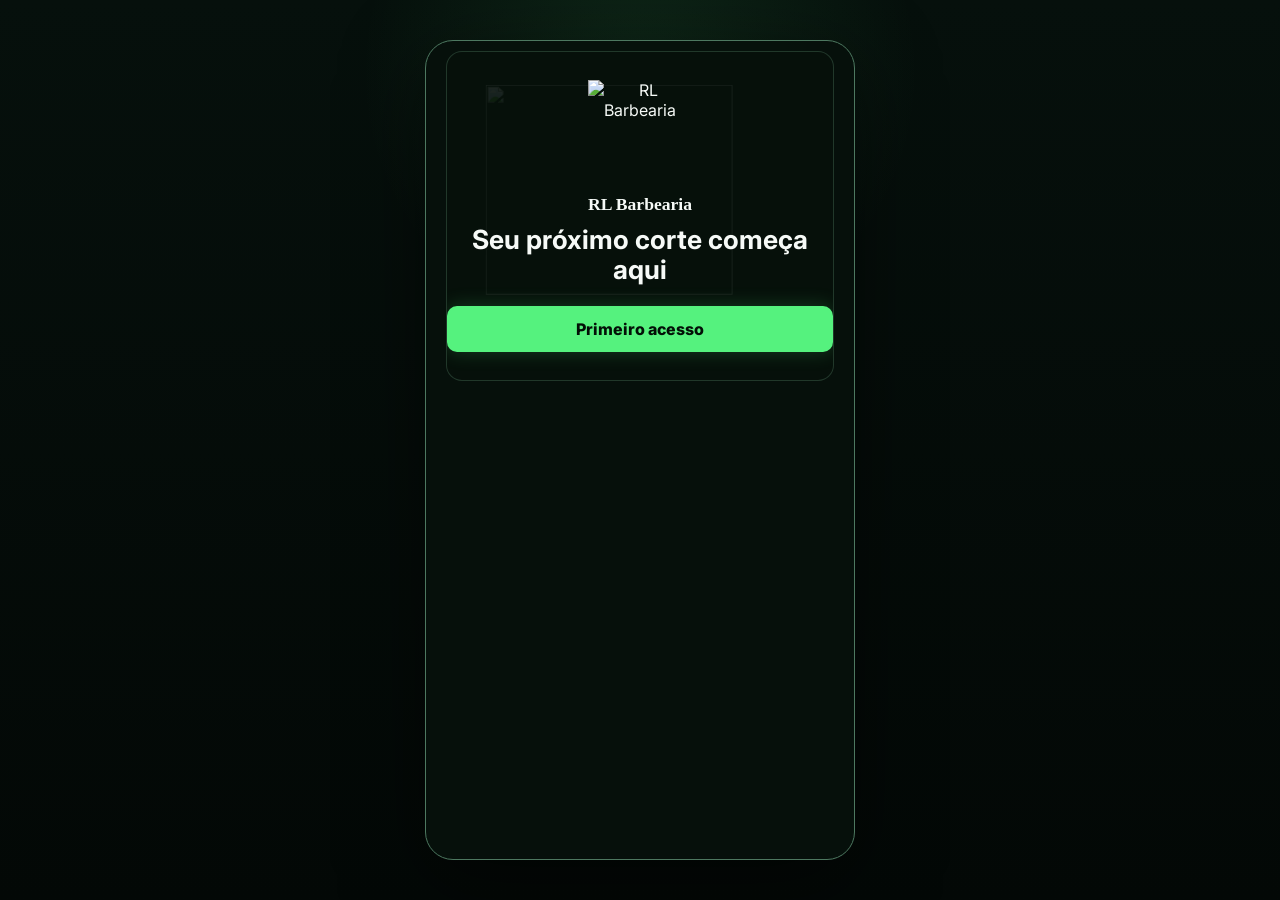
==== admin/index.html @ a2becd66 "Initial RL Barbearia scheduling app" ====
<!doctype html>
<html lang="pt-BR">
  <head>
    <meta charset="UTF-8" />
    <meta name="viewport" content="width=device-width, initial-scale=1.0, viewport-fit=cover" />
    <title>RL Barbearia Admin</title>
    <link rel="preconnect" href="https://fonts.googleapis.com" />
    <link rel="preconnect" href="https://fonts.gstatic.com" crossorigin />
    <link
      href="https://fonts.googleapis.com/css2?family=Inter:wght@400;500;600;700;800&display=swap"
      rel="stylesheet"
    />
    <link rel="stylesheet" href="../styles.css" />
  </head>
  <body>
    <div id="app"></div>
    <script src="../app.js"></script>
  </body>
</html>
---- styles.css ----
:root {
  --bg: #030806;
  --forest: #07110c;
  --panel: #0d1d14;
  --panel-2: #13271b;
  --field: #08130d;
  --line: #4d7860;
  --line-strong: #5f8a70;
  --text: #f6faf7;
  --muted: #b6c4ba;
  --subtle: #8c9a90;
  --neon: #55f27e;
  --neon-2: #39db68;
  --neon-soft: #9dffb5;
  --danger: #ff625c;
  --warning: #ffcc66;
  --info: #64b5f6;
  --shadow: 0 24px 80px rgba(0, 0, 0, 0.5);
  --glow: 0 0 20px rgba(85, 242, 126, 0.2);
}

* {
  box-sizing: border-box;
}

html {
  background: var(--bg);
  color: var(--text);
  font-family: Inter, system-ui, -apple-system, BlinkMacSystemFont, "Segoe UI", sans-serif;
  overflow-x: hidden;
  text-size-adjust: 100%;
  -webkit-text-size-adjust: 100%;
  overscroll-behavior: none;
}

body {
  margin: 0;
  min-height: 100vh;
  min-height: 100dvh;
  overflow-x: hidden;
  padding: env(safe-area-inset-top) env(safe-area-inset-right) env(safe-area-inset-bottom) env(safe-area-inset-left);
}

img,
svg,
video,
canvas {
  display: block;
  max-width: 100%;
}

* {
  min-width: 0;
}

p,
span,
strong,
b,
h1,
h2,
h3,
button,
label,
input,
select {
  overflow-wrap: anywhere;
}

button,
input,
select {
  font: inherit;
}

button {
  border: 0;
  cursor: pointer;
  line-height: 1.2;
  text-align: center;
  transition: background 160ms ease, border-color 160ms ease, box-shadow 160ms ease, transform 160ms ease;
  white-space: normal;
}

button:hover {
  transform: translateY(-1px);
}

button:active {
  transform: translateY(0);
}

button:disabled {
  cursor: not-allowed;
  filter: grayscale(0.35);
  opacity: 0.72;
  transform: none;
}

button:focus-visible,
input:focus-visible,
select:focus-visible {
  outline: 3px solid rgba(157, 255, 181, 0.35);
  outline-offset: 2px;
}

.client-shell {
  align-items: center;
  background:
    radial-gradient(circle at 50% 8%, rgba(85, 242, 126, 0.1), transparent 280px),
    linear-gradient(180deg, #06100c 0, #030806 100%);
  display: flex;
  justify-content: center;
  min-height: 100vh;
  min-height: 100dvh;
  padding: max(16px, env(safe-area-inset-top)) max(16px, env(safe-area-inset-right)) max(16px, env(safe-area-inset-bottom)) max(16px, env(safe-area-inset-left));
}

.phone-frame {
  background: rgba(7, 17, 12, 0.98);
  border: 1px solid var(--line);
  border-radius: 28px;
  box-shadow: var(--shadow);
  display: grid;
  grid-template-rows: auto 1fr auto;
  min-height: min(820px, calc(100vh - 48px));
  min-height: min(820px, calc(100dvh - 48px));
  max-width: 430px;
  overflow: hidden;
  width: 100%;
}

.phone-frame.narrow {
  max-width: 390px;
}

.app-header {
  align-items: center;
  display: grid;
  gap: 10px;
  grid-template-columns: 40px 1fr 42px;
  padding: calc(16px + env(safe-area-inset-top)) 18px 12px;
}

.brand-center {
  align-items: center;
  display: flex;
  gap: 12px;
  min-width: 0;
}

.brand-center strong {
  display: block;
  font-size: 0.96rem;
}

.brand-center span,
.step-dot {
  color: var(--muted);
  display: block;
  font-size: 0.74rem;
  margin-top: 2px;
}

.step-dot {
  text-align: right;
}

.logo-mark {
  display: block;
  flex: 0 0 auto;
  height: 48px;
  object-fit: contain;
  width: 48px;
}

.screen {
  -webkit-overflow-scrolling: touch;
  overflow-y: auto;
  padding: 10px 20px calc(22px + env(safe-area-inset-bottom));
}

.welcome-screen {
  background: rgba(7, 17, 12, 0.74);
  border: 1px solid rgba(41, 67, 52, 0.78);
  border-radius: 16px;
  display: grid;
  min-height: 100%;
  overflow: hidden;
  position: relative;
}

.welcome-watermark {
  filter: drop-shadow(0 0 16px rgba(85, 242, 126, 0.16));
  height: 80%;
  left: 50%;
  object-fit: contain;
  opacity: 0.09;
  pointer-events: none;
  position: absolute;
  top: 50%;
  transform: translate(-50%, -50%);
  width: 80%;
  z-index: 0;
}

.welcome-content {
  align-self: center;
  display: grid;
  gap: 10px;
  justify-items: center;
  padding: 28px 0;
  position: relative;
  text-align: center;
  z-index: 1;
}

.welcome-content .logo-mark {
  height: 104px;
  width: 104px;
}

.welcome-content > strong {
  font-family: Georgia, "Times New Roman", serif;
  font-size: 1.1rem;
}

.welcome-actions {
  display: grid;
  gap: 10px;
  margin-top: 12px;
  width: 100%;
}

.auth-panel {
  align-content: center;
  justify-content: center;
  min-height: 100%;
  padding-block: clamp(28px, 10dvh, 76px);
  width: 100%;
}

.auth-panel > * {
  max-width: 360px;
  width: 100%;
}

.auth-panel h1,
.auth-panel .lead {
  text-align: center;
}

.center-screen,
.login-screen,
.success-screen {
  align-content: center;
  display: grid;
  justify-items: center;
  min-height: 100%;
  text-align: center;
}

.login-screen .logo-mark {
  height: 186px;
  margin-bottom: 18px;
  width: 186px;
}

.stack {
  display: grid;
  gap: 14px;
}

h1,
h2,
p {
  margin: 0;
}

h1 {
  font-size: clamp(1.35rem, 7vw, 1.65rem);
  letter-spacing: 0;
  line-height: 1.12;
}

h2 {
  font-size: clamp(1rem, 4.5vw, 1.1rem);
}

p,
.lead,
small,
span {
  color: var(--muted);
}

strong,
b {
  color: var(--text);
}

.form {
  display: grid;
  gap: 12px;
  margin-top: 18px;
  width: 100%;
}

.field {
  display: grid;
  gap: 7px;
  text-align: left;
}

.field label {
  color: var(--muted);
  font-size: 0.8rem;
  font-weight: 700;
}

input,
select {
  background: var(--field);
  border: 1px solid var(--line);
  border-radius: 10px;
  color: var(--text);
  min-height: 52px;
  padding: 0 14px;
  width: 100%;
}

input[type="date"] {
  min-width: 0;
  color-scheme: dark;
}

input[type="date"]::-webkit-calendar-picker-indicator {
  cursor: pointer;
  filter: invert(89%) sepia(16%) saturate(576%) hue-rotate(79deg) brightness(108%) contrast(96%);
  opacity: 1;
}

input[type="date"]::-webkit-calendar-picker-indicator:hover {
  filter: invert(78%) sepia(88%) saturate(475%) hue-rotate(78deg) brightness(101%) contrast(92%);
}

select {
  color-scheme: dark;
}

input::placeholder,
select::placeholder {
  color: #9bab9f;
  opacity: 1;
}

input:-webkit-autofill,
input:-webkit-autofill:hover,
input:-webkit-autofill:focus,
select:-webkit-autofill {
  -webkit-box-shadow: 0 0 0 1000px var(--field) inset;
  -webkit-text-fill-color: var(--text);
  caret-color: var(--text);
  transition: background-color 9999s ease-in-out 0s;
}

.phone-field {
  align-items: center;
  background: var(--field);
  border: 1px solid var(--line);
  border-radius: 10px;
  display: grid;
  grid-template-columns: 54px 1fr;
  overflow: hidden;
}

.phone-field:focus-within {
  border-color: var(--neon);
  outline: 3px solid rgba(157, 255, 181, 0.22);
}

.phone-field span {
  border-right: 1px solid var(--line);
  color: var(--text);
  font-weight: 800;
  text-align: center;
}

.phone-field input {
  border: 0;
  border-radius: 0;
}

.phone-field input:focus {
  outline: 0;
}

.phone-field.readonly {
  opacity: 1;
}

.legal-group {
  display: grid;
  gap: 12px;
  margin: 4px 0 2px;
}

.check-field {
  align-items: flex-start;
  color: var(--muted);
  cursor: pointer;
  display: grid;
  gap: 10px;
  grid-template-columns: 22px 1fr;
  line-height: 1.35;
  text-align: left;
}

.check-field input {
  height: 1px;
  opacity: 0;
  position: absolute;
  width: 1px;
}

.check-field .custom-check {
  align-items: center;
  background: var(--field);
  border: 1px solid var(--line);
  border-radius: 6px;
  display: grid;
  height: 22px;
  margin-top: 1px;
  place-items: center;
  width: 22px;
}

.check-field .custom-check::after {
  color: #031007;
  content: "✓";
  font-size: 0.88rem;
  font-weight: 900;
  opacity: 0;
}

.check-field input:checked + .custom-check {
  background: var(--neon);
  border-color: var(--neon);
  box-shadow: var(--glow);
}

.check-field input:checked + .custom-check::after {
  opacity: 1;
}

.check-field input:focus-visible + .custom-check {
  outline: 3px solid rgba(157, 255, 181, 0.35);
  outline-offset: 2px;
}

.check-field span:last-child {
  color: var(--muted);
  font-size: 0.82rem;
}

.check-field.optional span:last-child {
  color: #b2bbb5;
}

.inline-link {
  background: transparent;
  color: var(--neon);
  cursor: pointer;
  font: inherit;
  font-weight: 800;
  padding: 0;
  text-decoration: none;
}

.inline-link:focus-visible {
  border-radius: 4px;
  outline: 3px solid rgba(92, 255, 145, 0.24);
  outline-offset: 2px;
}

.form-error {
  color: var(--danger);
  font-size: 0.78rem;
  line-height: 1.35;
}

input:focus,
select:focus {
  border-color: var(--neon);
  outline: 3px solid rgba(157, 255, 181, 0.22);
}

.primary,
.secondary,
.ghost,
.danger,
.small-primary,
.icon-button,
.link-button {
  align-items: center;
  border-radius: 10px;
  display: inline-flex;
  font-weight: 800;
  justify-content: center;
  min-height: 46px;
  padding: 0 14px;
}

.link-button {
  background: transparent;
  color: var(--neon);
  min-height: 40px;
  padding: 0;
}

.full {
  width: 100%;
}

.primary,
.small-primary {
  background: var(--neon);
  box-shadow: var(--glow);
  color: #031007;
}

.primary:hover,
.small-primary:hover {
  background: var(--neon-2);
}

.secondary {
  background: var(--panel-2);
  border: 1px solid var(--line-strong);
  color: var(--text);
}

.ghost {
  background: #14251b;
  border: 1px solid var(--line);
  color: var(--text);
}

.danger {
  background: rgba(255, 98, 92, 0.14);
  border: 1px solid rgba(255, 98, 92, 0.55);
  color: var(--danger);
}

.small-primary {
  min-height: 38px;
  padding: 0 12px;
}

.icon-button {
  background: #14251b;
  border: 1px solid var(--line);
  color: var(--text);
  font-size: 1.3rem;
  min-height: 40px;
  padding: 0;
  width: 40px;
}

.hidden {
  opacity: 0;
  pointer-events: none;
}

.public-links {
  display: grid;
  gap: 8px;
  margin-top: 24px;
}

.public-links button {
  background: transparent;
  color: var(--neon);
  font-weight: 700;
}

.hero-card,
.card,
.horizontal-card,
.barber-card,
.review-card,
.admin-panel,
.stat,
.admin-row,
.modal {
  background: var(--panel);
  border: 1px solid var(--line);
  border-radius: 12px;
}

.step-screen {
  display: grid;
  gap: 14px;
  min-height: 100%;
  grid-template-rows: auto 1fr auto;
}

.progress {
  background: rgba(255, 255, 255, 0.06);
  border-radius: 99px;
  height: 3px;
  overflow: hidden;
}

.progress span {
  background: var(--neon);
  box-shadow: var(--glow);
  display: block;
  height: 100%;
}

.sticky-action {
  background: linear-gradient(180deg, rgba(7, 17, 13, 0), rgba(7, 17, 13, 0.98) 28%);
  margin: 0 -20px -22px;
  padding: 22px 20px calc(16px + env(safe-area-inset-bottom));
  position: sticky;
  bottom: 0;
  z-index: 3;
}

.hero-card {
  background: linear-gradient(145deg, rgba(85, 242, 126, 0.1), #13271b);
  box-shadow: var(--glow);
  display: grid;
  gap: 14px;
  padding: 20px;
}

.hero-card span {
  color: var(--neon);
  font-size: 0.78rem;
  font-weight: 800;
}

.shop-photo-card {
  background:
    linear-gradient(180deg, rgba(3, 8, 6, 0.08), rgba(3, 8, 6, 0.7)),
    url("assets/723131300_17888375571564268_3687150447483075437_n.jpg") center 34% / cover no-repeat;
  border: 1px solid var(--line);
  border-radius: 14px;
  min-height: 168px;
  overflow: hidden;
}

.card {
  display: grid;
  gap: 8px;
  padding: 15px;
}

.card p,
.card span,
.admin-row span,
.horizontal-card span,
.barber-card small {
  color: var(--muted);
}

.card strong,
.horizontal-card strong,
.barber-card strong,
.review-card strong {
  color: var(--text);
}

.option-list {
  display: grid;
  gap: 10px;
}

.horizontal-card {
  align-items: center;
  display: flex;
  gap: 12px;
  justify-content: space-between;
  padding: 14px;
  text-align: left;
  width: 100%;
  min-width: 0;
}

.horizontal-card.selectable,
.barber-card.selectable {
  background: var(--panel);
}

.horizontal-card.active,
.barber-card.active {
  border-color: var(--neon);
  box-shadow: inset 0 0 0 1px rgba(85, 242, 126, 0.5), var(--glow);
}

.service-icon {
  align-items: center;
  background: var(--panel-2);
  border: 1px solid var(--line);
  border-radius: 14px;
  color: var(--neon);
  display: grid;
  flex: 0 0 auto;
  font-family: Georgia, "Times New Roman", serif;
  font-weight: 800;
  height: 52px;
  place-items: center;
  width: 52px;
}

.horizontal-card span,
.barber-card small {
  display: block;
  font-size: 0.84rem;
  margin-top: 4px;
}

.barber-card {
  align-items: center;
  color: var(--text);
  display: flex;
  gap: 14px;
  min-height: 92px;
  padding: 12px;
  text-align: left;
}

.avatar,
.avatar-photo {
  align-items: center;
  background: var(--panel-2);
  border: 1px solid var(--line);
  border-radius: 16px;
  color: var(--neon);
  display: block;
  font-weight: 800;
  height: 68px;
  object-fit: cover;
  width: 68px;
}

.avatar {
  display: grid;
  place-items: center;
}

.date-strip {
  display: grid;
  gap: 10px;
  grid-auto-columns: minmax(92px, 1fr);
  grid-auto-flow: column;
  overflow-x: auto;
  overscroll-behavior-inline: contain;
  padding-bottom: 6px;
  scroll-padding-inline: 2px;
}

.date-strip button,
.time-grid button {
  background: var(--panel);
  border: 1px solid var(--line);
  border-radius: 10px;
  color: var(--text);
  min-height: 62px;
}

.date-strip button:hover,
.time-grid button:hover,
.horizontal-card:hover,
.barber-card:hover,
.card:hover,
.admin-row:hover {
  border-color: var(--line-strong);
}

.date-strip button span {
  color: var(--muted);
}

.date-strip button.active,
.time-grid button.active {
  border-color: var(--neon);
  background: #14311f;
  box-shadow: inset 0 0 0 1px rgba(85, 242, 126, 0.54), var(--glow);
  color: var(--neon-soft);
}

.date-strip strong,
.date-strip span {
  display: block;
}

.time-grid {
  display: grid;
  gap: 9px;
  grid-template-columns: repeat(auto-fit, minmax(82px, 1fr));
}

.time-section {
  display: grid;
  gap: 9px;
}

.review-card {
  display: grid;
  gap: 1px;
  overflow: hidden;
}

.review-card div {
  align-items: center;
  background: rgba(255, 255, 255, 0.045);
  display: flex;
  justify-content: space-between;
  padding: 13px;
  gap: 12px;
}

.check {
  align-items: center;
  background: rgba(92, 255, 145, 0.12);
  border-radius: 999px;
  box-shadow: var(--glow);
  color: var(--neon);
  display: grid;
  font-size: 2.1rem;
  height: 68px;
  margin-bottom: 14px;
  place-items: center;
  width: 68px;
}

.row,
.actions {
  align-items: center;
  display: flex;
  gap: 8px;
  justify-content: space-between;
  min-width: 0;
}

.actions {
  flex-wrap: wrap;
  justify-content: flex-start;
}

.actions .wide-action {
  flex: 1;
}

.status {
  border-radius: 999px;
  font-size: 0.72rem;
  font-weight: 800;
  padding: 6px 9px;
  white-space: nowrap;
}

.status.confirmado {
  background: rgba(85, 242, 126, 0.14);
  border: 1px solid rgba(85, 242, 126, 0.48);
  color: var(--neon);
}

.status.pendente {
  background: rgba(255, 204, 102, 0.14);
  border: 1px solid rgba(255, 204, 102, 0.48);
  color: var(--warning);
}

.status.cancelado {
  background: rgba(255, 98, 92, 0.14);
  border: 1px solid rgba(255, 98, 92, 0.5);
  color: var(--danger);
}

.status.concluido {
  background: rgba(100, 181, 246, 0.14);
  border: 1px solid rgba(100, 181, 246, 0.48);
  color: var(--info);
}

.status.nao-compareceu {
  background: rgba(255, 139, 92, 0.14);
  border: 1px solid rgba(255, 139, 92, 0.5);
  color: #ff9a66;
}

.empty {
  border: 1px dashed var(--line);
  border-radius: 12px;
  color: var(--muted);
  padding: 18px;
  text-align: center;
}

.bottom-nav {
  background: #07110c;
  border-top: 1px solid var(--line);
  display: grid;
  gap: 4px;
  grid-template-columns: repeat(4, 1fr);
  padding: 8px 8px calc(8px + env(safe-area-inset-bottom));
}

.bottom-nav button {
  background: transparent;
  border-radius: 10px;
  color: var(--muted);
  font-size: 0.72rem;
  font-weight: 800;
  min-height: 48px;
  padding: 4px 2px;
}

.bottom-nav button span {
  color: inherit;
  display: block;
  font-size: 1rem;
  line-height: 1;
  margin-bottom: 3px;
}

.tabs-soft {
  background: rgba(255, 255, 255, 0.06);
  border-radius: 10px;
  display: grid;
  grid-template-columns: 1fr 1fr;
  padding: 4px;
}

.tabs-soft span {
  color: var(--text);
  font-size: 0.82rem;
  font-weight: 800;
  min-height: 34px;
  display: grid;
  place-items: center;
}

.hint {
  font-size: 0.76rem;
}

.bottom-nav button.active {
  background: rgba(85, 242, 126, 0.14);
  color: var(--neon);
}

.bottom-nav button:focus-visible {
  outline: 3px solid rgba(157, 255, 181, 0.35);
  outline-offset: -2px;
}

.admin-shell {
  background: var(--bg);
  display: grid;
  grid-template-columns: 260px 1fr;
  min-height: 100vh;
  min-height: 100dvh;
}

.admin-sidebar {
  background: #07110c;
  border-right: 1px solid var(--line);
  display: flex;
  flex-direction: column;
  gap: 8px;
  padding: 22px;
  overscroll-behavior-inline: contain;
}

.admin-sidebar .logo-mark {
  height: 76px;
  margin-bottom: 6px;
  width: 76px;
}

.admin-sidebar strong {
  margin-bottom: 16px;
}

.admin-sidebar button {
  background: transparent;
  border-radius: 10px;
  color: var(--muted);
  min-height: 44px;
  padding: 0 12px;
  text-align: left;
}

.admin-sidebar button.active {
  background: rgba(85, 242, 126, 0.14);
  color: var(--neon);
}

.admin-sidebar button:hover {
  background: #13271b;
  color: var(--text);
}

.admin-main {
  padding: 28px;
}

.admin-stack {
  display: grid;
  gap: 18px;
}

.admin-title {
  align-items: center;
  display: flex;
  gap: 16px;
  justify-content: space-between;
}

.admin-title p {
  margin-top: 5px;
}

.stats {
  display: grid;
  gap: 14px;
  grid-template-columns: repeat(2, minmax(0, 1fr));
}

.stats.four {
  grid-template-columns: repeat(4, minmax(0, 1fr));
}

.stat {
  padding: 18px;
}

.stat strong {
  color: var(--neon);
  display: block;
  font-size: 2rem;
}

.stat span {
  color: var(--muted);
}

.admin-panel {
  display: grid;
  gap: 14px;
  padding: 18px;
}

.admin-list {
  display: grid;
  gap: 10px;
}

.admin-row {
  align-items: center;
  display: grid;
  gap: 14px;
  grid-template-columns: 90px minmax(0, 1fr) auto;
  padding: 13px;
}

.admin-row > strong {
  color: var(--neon-soft);
}

.admin-row b {
  color: var(--text);
}

.admin-row span {
  display: block;
  margin-top: 4px;
}

.inline-form {
  align-items: center;
  display: grid;
  gap: 10px;
  grid-template-columns: 150px 150px auto;
}

.modal-backdrop {
  align-items: center;
  background: rgba(0, 0, 0, 0.62);
  display: flex;
  inset: 0;
  justify-content: center;
  padding: max(14px, env(safe-area-inset-top)) max(14px, env(safe-area-inset-right)) max(14px, env(safe-area-inset-bottom)) max(14px, env(safe-area-inset-left));
  position: fixed;
  z-index: 15;
  overscroll-behavior: contain;
}

.modal {
  box-shadow: var(--shadow);
  color: var(--text);
  max-height: min(86vh, 720px);
  max-height: min(86dvh, 720px);
  max-width: 460px;
  overflow-y: auto;
  padding: 18px;
  width: 100%;
}

.legal-backdrop {
  align-items: flex-end;
  background: rgba(0, 0, 0, 0.62);
  display: flex;
  inset: 0;
  justify-content: center;
  padding: max(12px, env(safe-area-inset-top)) max(12px, env(safe-area-inset-right)) max(12px, env(safe-area-inset-bottom)) max(12px, env(safe-area-inset-left));
  position: fixed;
  z-index: 20;
  overscroll-behavior: contain;
}

.legal-modal {
  background: var(--panel);
  border: 1px solid var(--line);
  border-radius: 18px;
  box-shadow: var(--shadow);
  display: grid;
  gap: 14px;
  max-height: min(78vh, 680px);
  max-height: min(78dvh, 680px);
  max-width: 430px;
  padding: 16px;
  width: 100%;
}

.legal-modal-header {
  align-items: center;
  display: flex;
  justify-content: space-between;
}

.legal-scroll {
  display: grid;
  gap: 10px;
  max-height: 52vh;
  max-height: 52dvh;
  overflow-y: auto;
  padding-right: 4px;
}

.legal-scroll h3 {
  color: var(--text);
  font-size: 0.92rem;
  margin: 8px 0 0;
}

.legal-scroll p {
  font-size: 0.84rem;
  line-height: 1.45;
  color: var(--muted);
}

.legal-updated {
  color: var(--neon);
  font-weight: 800;
}

@media (max-width: 820px) {
  .client-shell {
    padding: 0;
  }

  .phone-frame {
    border: 0;
    border-radius: 0;
    min-height: 100vh;
    min-height: 100dvh;
    max-width: none;
  }

  .admin-shell {
    grid-template-columns: 1fr;
  }

  .admin-sidebar {
    border-bottom: 1px solid var(--line);
    border-right: 0;
    flex-direction: row;
    overflow-x: auto;
    padding: 12px;
    position: sticky;
    top: 0;
    z-index: 10;
  }

  .admin-sidebar strong {
    display: none;
  }

  .admin-main {
    padding: 16px;
  }

  .admin-title,
  .row {
    align-items: stretch;
    flex-direction: column;
  }

  .stats,
  .stats.four,
  .inline-form,
  .admin-row {
    grid-template-columns: 1fr;
  }

  .admin-row .actions {
    justify-content: flex-start;
  }
}

@media (max-width: 480px) {
  .screen {
    padding: 8px 16px calc(96px + env(safe-area-inset-bottom));
  }

  .phone-frame {
    grid-template-rows: auto minmax(0, 1fr) auto;
  }

  .app-header {
    grid-template-columns: 38px minmax(0, 1fr) 36px;
    gap: 8px;
    padding-left: 16px;
    padding-right: 16px;
  }

  .brand-center {
    gap: 10px;
  }

  .logo-mark {
    height: 42px;
    width: 42px;
  }

  .welcome-content .logo-mark {
    height: clamp(82px, 28vw, 104px);
    width: clamp(82px, 28vw, 104px);
  }

  .welcome-content {
    padding: 20px 0;
  }

  .welcome-watermark {
    height: 86%;
    width: 86%;
  }

  .horizontal-card,
  .barber-card,
  .card {
    padding: 12px;
  }

  .horizontal-card {
    align-items: stretch;
    flex-direction: column;
  }

  .horizontal-card .small-primary {
    width: 100%;
  }

  .review-card div {
    align-items: flex-start;
    flex-direction: column;
  }

  .bottom-nav {
    gap: 2px;
  }

  .bottom-nav button {
    font-size: 0.66rem;
  }

  .admin-main {
    padding: 12px;
  }

  .admin-sidebar button {
    flex: 0 0 auto;
    white-space: nowrap;
  }
}

@media (max-width: 344px) {
  .screen {
    padding-left: 14px;
    padding-right: 14px;
  }

  .app-header {
    grid-template-columns: 34px minmax(0, 1fr) 30px;
    padding-left: 14px;
    padding-right: 14px;
  }

  .icon-button {
    min-height: 36px;
    width: 36px;
  }

  .brand-center span,
  .step-dot {
    font-size: 0.68rem;
  }

  .time-grid {
    grid-template-columns: repeat(2, minmax(0, 1fr));
  }

  .date-strip {
    grid-auto-columns: minmax(78px, 1fr);
  }

  .phone-field {
    grid-template-columns: 48px 1fr;
  }

  .actions > button {
    width: 100%;
  }
}

@media (max-height: 520px) and (orientation: landscape) {
  .client-shell {
    align-items: stretch;
  }

  .phone-frame {
    max-width: none;
    min-height: 100dvh;
  }

  .screen {
    padding-bottom: calc(82px + env(safe-area-inset-bottom));
  }

  .welcome-content {
    align-self: start;
    padding-top: 14px;
  }

  .welcome-content .logo-mark {
    height: 72px;
    width: 72px;
  }

  .auth-panel {
    align-content: start;
    padding-block: 14px 82px;
  }
}

@media (min-width: 821px) {
  .bottom-nav {
    border-radius: 0 0 28px 28px;
  }

  .admin-main {
    max-width: 1480px;
    width: 100%;
  }
}

@media (min-width: 1600px) {
  .phone-frame {
    max-width: 460px;
  }

  .admin-shell {
    grid-template-columns: 280px 1fr;
  }
}

@media (prefers-reduced-motion: reduce) {
  *,
  *::before,
  *::after {
    animation-duration: 0.01ms !important;
    animation-iteration-count: 1 !important;
    scroll-behavior: auto !important;
    transition-duration: 0.01ms !important;
  }

  button:hover,
  button:active {
    transform: none;
  }
}
  -webkit-overflow-scrolling: touch;
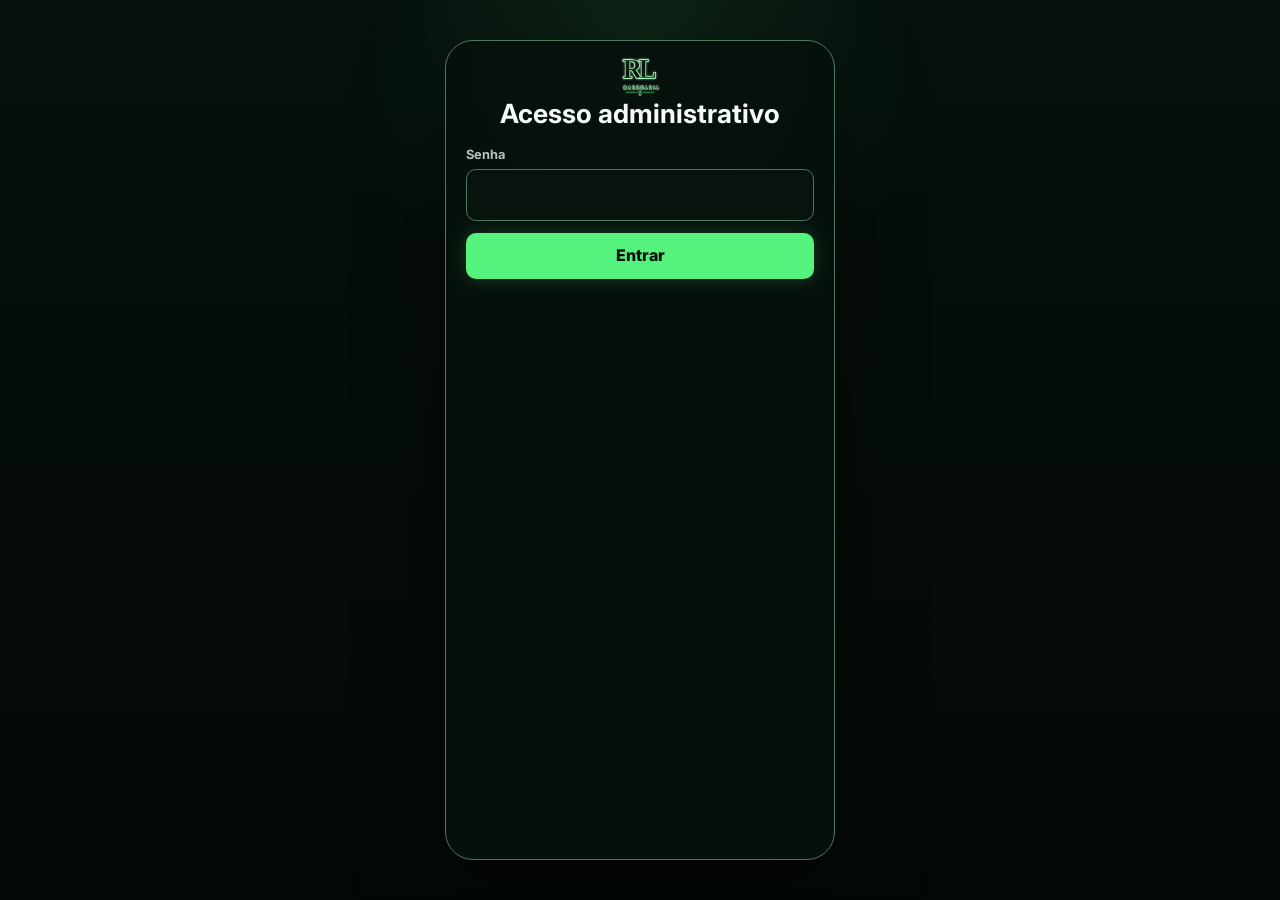
==== commit 71954402: "Separate client and admin entrypoints" ====
--- a/admin/index.html
+++ b/admin/index.html
@@ -14,6 +14,6 @@
   </head>
   <body>
     <div id="app"></div>
-    <script src="../app.js"></script>
+    <script src="admin-app.js"></script>
   </body>
 </html>
